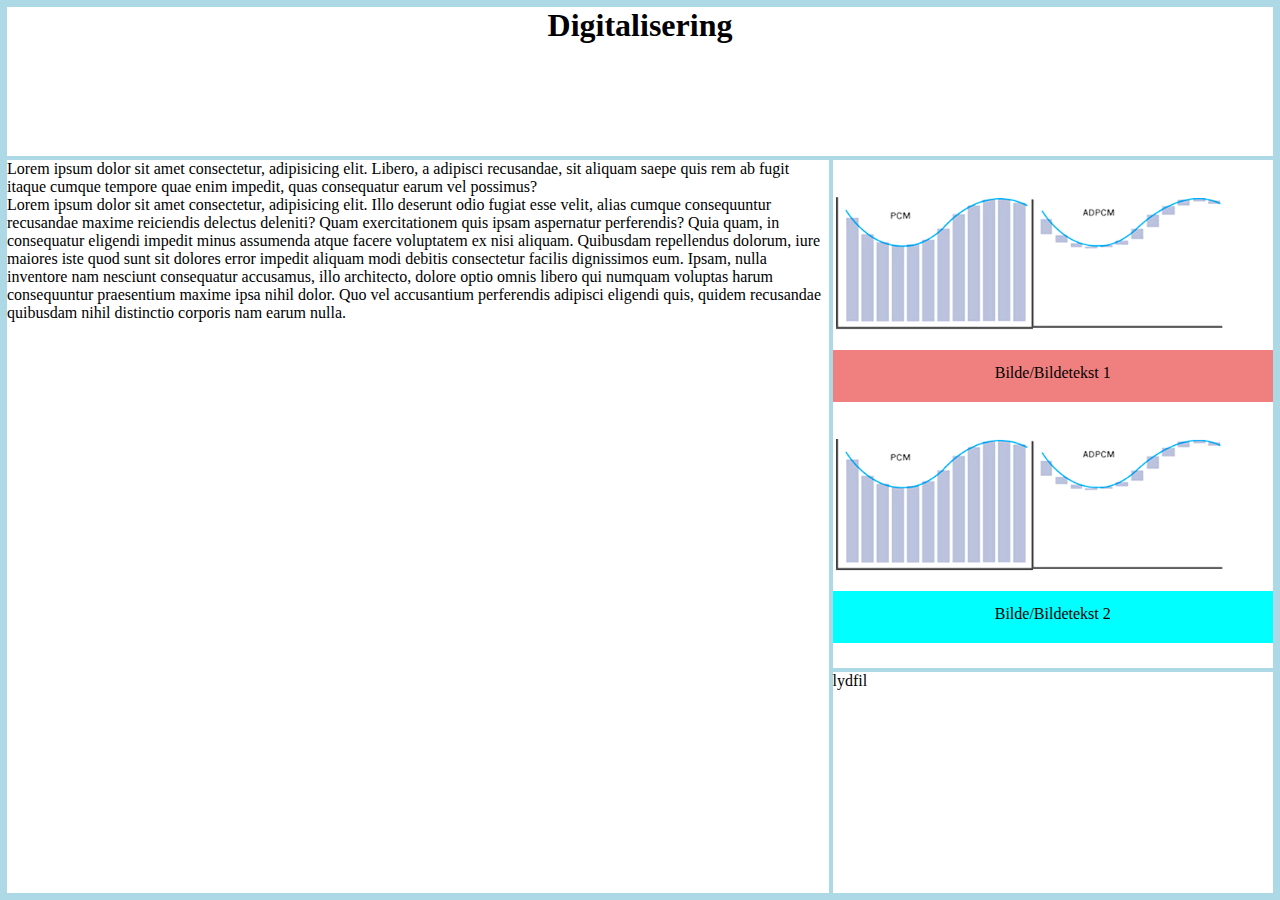
==== digitalisering.html @ ac3e2361 "Digitalisering" ====
<!DOCTYPE html>
<html lang="en">
  <head>
    <meta charset="UTF-8" />
    <meta name="viewport" content="width=device-width, initial-scale=1.0" />
    <title>Digitalisering</title>
    <link rel="stylesheet" href="style.css" />
    <link rel="stylesheet" href="digitaliseringcss.css" />
  </head>
  <body>
    <div class="container">
      <header class="header">
        <h1>Digitalisering</h1>
      </header>
      <main class="main">

        <p>Lorem ipsum dolor sit amet consectetur, adipisicing elit. Libero, a adipisci recusandae, sit aliquam saepe quis rem ab fugit itaque cumque tempore quae enim impedit, quas consequatur earum vel possimus?</p>

        <p>Lorem ipsum dolor sit amet consectetur, adipisicing elit. Illo deserunt odio fugiat esse velit, alias cumque consequuntur recusandae maxime reiciendis delectus deleniti? Quam exercitationem quis ipsam aspernatur perferendis? Quia quam, in consequatur eligendi impedit minus assumenda atque facere voluptatem ex nisi aliquam. Quibusdam repellendus dolorum, iure maiores iste quod sunt sit dolores error impedit aliquam modi debitis consectetur facilis dignissimos eum. Ipsam, nulla inventore nam nesciunt consequatur accusamus, illo architecto, dolore optio omnis libero qui numquam voluptas harum consequuntur praesentium maxime ipsa nihil dolor. Quo vel accusantium perferendis adipisci eligendi quis, quidem recusandae quibusdam nihil distinctio corporis nam earum nulla.</p>
      </main>
      <aside class="aside">
        <div id="div1">
          <img src="bilder/adpcm-kopi.png" alt="" />
          <p>Bilde/Bildetekst 1</p>
        </div>
        <div id="div2">
          <img src="bilder/adpcm-kopi.png" alt="" />
          <p>Bilde/Bildetekst 2</p>
        </div>
        <div id="div3">
          <img src="bilder/adpcm-kopi.png" alt="" />
          <p>Bilde/Bildetekst 3</p>
        </div>
      </aside>
      <sound class="sound">
        <audio src=""></audio>
        <p>lydfil</p>
      </sound>
    </div>
  </body>
</html>
---- style.css ----
* {
    padding: 0;
    margin: 0;
    box-sizing: border-box;
}

img {
    width: 100%;
}

:root {
    --MørkGrønn--: #214E34;
    --Grønn--: #A1CDA8;
    --LysGrønn--: #B5DFCA;
    --VeldigLysGrønn--: #C5E7E2;
    --Blå--: #337CA0;
}

.overskrift {
    background-color: var(--Blå--);
    text-align: center;
    padding: 1px;
    margin: 0;
    font-size: 25px;
}

.container>div{
    border: 1px solid black;
    background-color: aliceblue;
    height: 100px;
}

.container{
    display: grid;
    grid-template-columns: 200px 400px 400px;
    justify-content: center;
    gap: 50px;
    margin-top: 80px;
}

h1{
    text-align: center;
}
---- digitaliseringcss.css ----
body {
    overflow: show;
}
.container {
  display: grid;
  grid-template-columns: 1fr 35%;
  grid-template-rows: 17vh auto 25vh;
  justify-content: center;
  gap: 0px;
  margin-top: 0px;
  height: 100vh;
  border: 5px solid lightblue;
}
.container > * {
  border: 2px solid lightblue;
}
header {
    grid-column: 1 / -1;
}
main {
    grid-column: 1;
    grid-row: span 2;
}
aside {
  display: flex;
  flex-direction: column;
  grid-column: 2;
  overflow-y: auto;
}

aside img {
  width: 100%;
  height: auto;
  object-fit: contain;
  margin-bottom: 10px;
}

.container > .aside p {
  margin-bottom: 20px;
  text-align: center;
}

.container > .sound {

}
#div1 {
  background-color: lightcoral;
}
#div2 {
  background-color: aqua;
}
#div3 {
  background-color: lightblue;
}
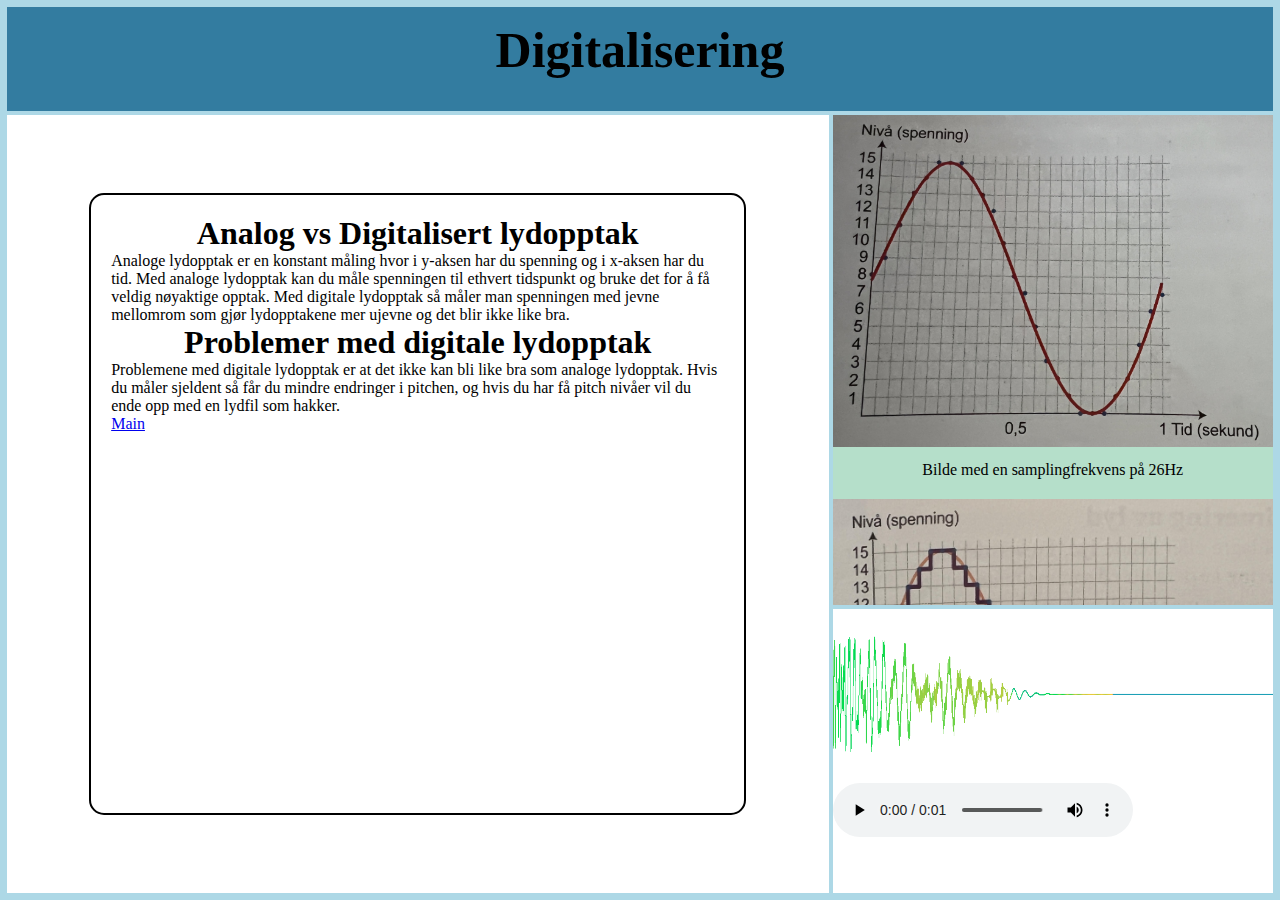
==== commit b9f9cb9a: "Digitalisering" ====
--- a/digitalisering.html
+++ b/digitalisering.html
@@ -9,32 +9,49 @@
   </head>
   <body>
     <div class="container">
-      <header class="header">
+      <header class="header overskrift">
         <h1>Digitalisering</h1>
       </header>
       <main class="main">
-
-        <p>Lorem ipsum dolor sit amet consectetur, adipisicing elit. Libero, a adipisci recusandae, sit aliquam saepe quis rem ab fugit itaque cumque tempore quae enim impedit, quas consequatur earum vel possimus?</p>
-
-        <p>Lorem ipsum dolor sit amet consectetur, adipisicing elit. Illo deserunt odio fugiat esse velit, alias cumque consequuntur recusandae maxime reiciendis delectus deleniti? Quam exercitationem quis ipsam aspernatur perferendis? Quia quam, in consequatur eligendi impedit minus assumenda atque facere voluptatem ex nisi aliquam. Quibusdam repellendus dolorum, iure maiores iste quod sunt sit dolores error impedit aliquam modi debitis consectetur facilis dignissimos eum. Ipsam, nulla inventore nam nesciunt consequatur accusamus, illo architecto, dolore optio omnis libero qui numquam voluptas harum consequuntur praesentium maxime ipsa nihil dolor. Quo vel accusantium perferendis adipisci eligendi quis, quidem recusandae quibusdam nihil distinctio corporis nam earum nulla.</p>
+        <div>
+          <section>
+            <h1>Analog vs Digitalisert lydopptak</h1>
+            <p>
+              Analoge lydopptak er en konstant måling hvor i y-aksen har du
+              spenning og i x-aksen har du tid. Med analoge lydopptak kan du
+              måle spenningen til ethvert tidspunkt og bruke det for å få veldig
+              nøyaktige opptak. Med digitale lydopptak så måler man spenningen
+              med jevne mellomrom som gjør lydopptakene mer ujevne og det blir
+              ikke like bra.
+            </p>
+          </section>
+          <section>
+            <h1>Problemer med digitale lydopptak</h1>
+            <p>
+              Problemene med digitale lydopptak er at det ikke kan bli like bra
+              som analoge lydopptak. Hvis du måler sjeldent så får du mindre
+              endringer i pitchen, og hvis du har få pitch nivåer vil du ende
+              opp med en lydfil som hakker.
+            </p>
+          </section>
+          <p>
+            <a href="index.html">Main</a>
+          </p>
+        </div>
       </main>
       <aside class="aside">
         <div id="div1">
-          <img src="bilder/adpcm-kopi.png" alt="" />
-          <p>Bilde/Bildetekst 1</p>
+          <img src="bilder/DigitaliseringBilde1.jpg" alt="" />
+          <p>Bilde med en samplingfrekvens på 26Hz</p>
         </div>
         <div id="div2">
-          <img src="bilder/adpcm-kopi.png" alt="" />
-          <p>Bilde/Bildetekst 2</p>
-        </div>
-        <div id="div3">
-          <img src="bilder/adpcm-kopi.png" alt="" />
-          <p>Bilde/Bildetekst 3</p>
+          <img src="bilder/DigitaliseringBilde2.jpg" alt="" />
+          <p>Bilde med lav samplingfrekvens og få spenningsnivåer</p>
         </div>
       </aside>
       <sound class="sound">
-        <audio src=""></audio>
-        <p>lydfil</p>
+        <img src="bilder/DigitaliseringLyd.png" alt="" />
+        <audio src="Lydfiler/DigitaliseringSoundFile.mp3" controls></audio>
       </sound>
     </div>
   </body>
--- a/digitaliseringcss.css
+++ b/digitaliseringcss.css
@@ -4,7 +4,7 @@
 .container {
   display: grid;
   grid-template-columns: 1fr 35%;
-  grid-template-rows: 17vh auto 25vh;
+  grid-template-rows: 12vh auto 32vh repeat(2, auto);
   justify-content: center;
   gap: 0px;
   margin-top: 0px;
@@ -16,10 +16,25 @@
 }
 header {
     grid-column: 1 / -1;
+    text-align: center;
+    background-color: var(--Blå--);
+}
+header h1 {
+  margin: 1%;
 }
 main {
     grid-column: 1;
     grid-row: span 2;
+    display: flex;
+    align-items: center;
+    justify-content: center;
+}
+main div {
+  border: solid 2px black;
+  height: 80%;
+  width: 80%;
+  border-radius: 15px;
+  padding: 20px;
 }
 aside {
   display: flex;
@@ -39,16 +54,14 @@
   margin-bottom: 20px;
   text-align: center;
 }
+#div1, 
+#div2 {
+  background-color: var(--LysGrønn--);
+}
 
-.container > .sound {
-
-}
-#div1 {
-  background-color: lightcoral;
-}
-#div2 {
-  background-color: aqua;
-}
-#div3 {
-  background-color: lightblue;
-}
+@media (width<600px) {
+  body > .container {
+    grid-template-columns: 1fr !important;
+    
+  }
+}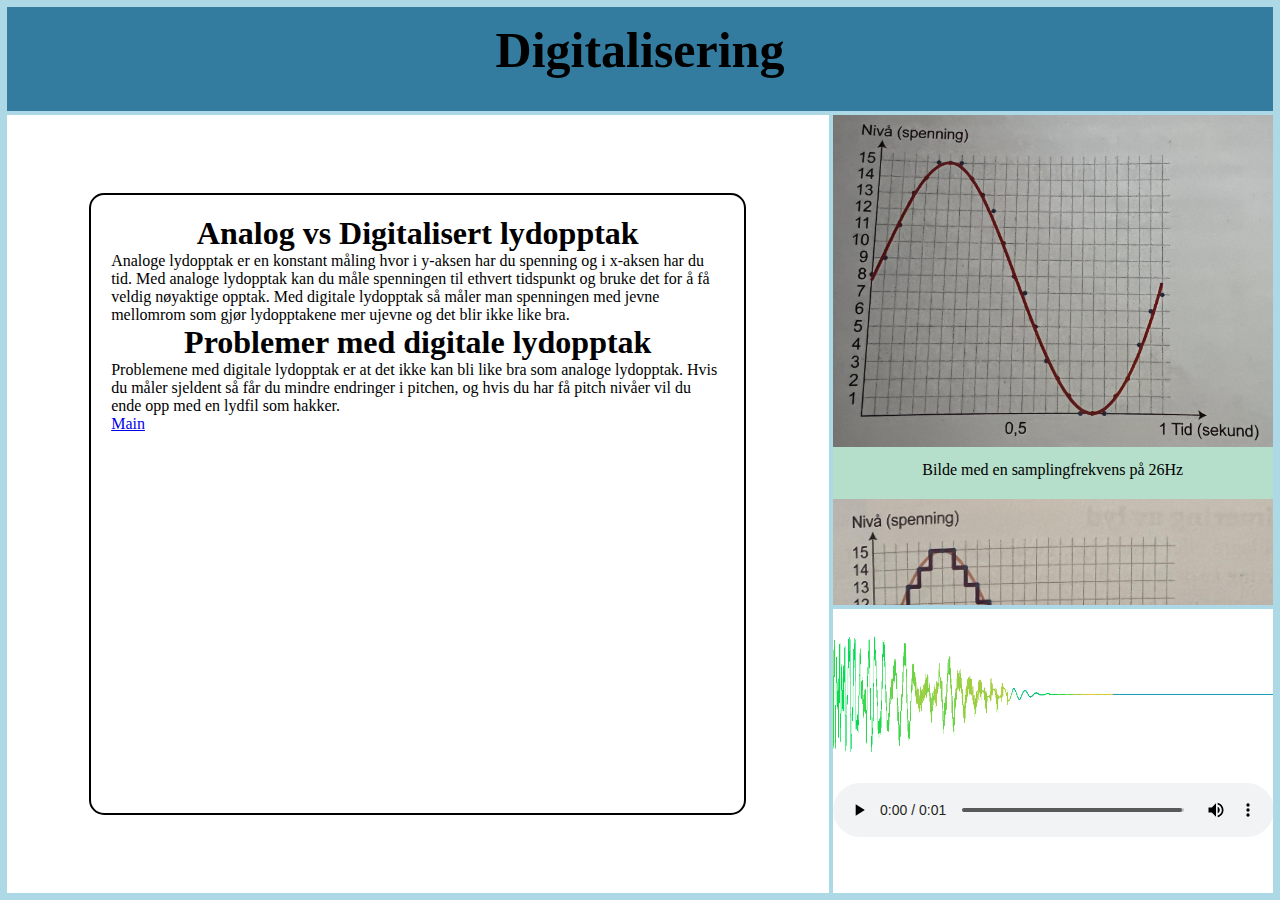
==== commit d85d1653: "Endring i navn" ====
--- a/digitalisering.html
+++ b/digitalisering.html
@@ -5,7 +5,7 @@
     <meta name="viewport" content="width=device-width, initial-scale=1.0" />
     <title>Digitalisering</title>
     <link rel="stylesheet" href="style.css" />
-    <link rel="stylesheet" href="digitaliseringcss.css" />
+    <link rel="stylesheet" href="infosider.css" />
   </head>
   <body>
     <div class="container">
--- a/infosider.css
+++ b/infosider.css
@@ -0,0 +1,80 @@
+body {
+  overflow: show;
+}
+.container {
+  display: grid;
+  grid-template-columns: 1fr 35%;
+  grid-template-rows: 12vh auto 32vh repeat(2, auto);
+  justify-content: center;
+  gap: 0px;
+  margin-top: 0px;
+  height: 100vh;
+  border: 5px solid lightblue;
+}
+.container > * {
+  border: 2px solid lightblue;
+}
+header {
+  grid-column: 1 / -1;
+  text-align: center;
+  background-color: var(--Blå--);
+}
+header h1 {
+  margin: 1%;
+}
+main {
+  grid-column: 1;
+  grid-row: span 2;
+  display: flex;
+  align-items: center;
+  justify-content: center;
+}
+main div {
+  border: solid 2px black;
+  height: 80%;
+  width: 80%;
+  border-radius: 15px;
+  padding: 20px;
+  margin: 5px;
+}
+aside {
+  display: flex;
+  flex-direction: column;
+  grid-column: 2;
+  overflow-y: auto;
+}
+
+aside img {
+  width: 100%;
+  height: auto;
+  object-fit: contain;
+  margin-bottom: 10px;
+}
+
+.container > .aside p {
+  margin-bottom: 20px;
+  text-align: center;
+}
+audio {
+  width: 100%;
+}
+#div1,
+#div2 {
+  background-color: var(--LysGrønn--);
+}
+
+@media (width<800px) {
+  body > .container {
+    grid-template-columns: 1fr !important;
+    grid-template-rows: auto auto auto 1fr;
+    height: auto;
+  }
+  aside {
+    grid-column: 1;
+    grid-row: span 2;
+  }
+  main div {
+    height: fit-content;
+    width: fit-content;
+  }
+}
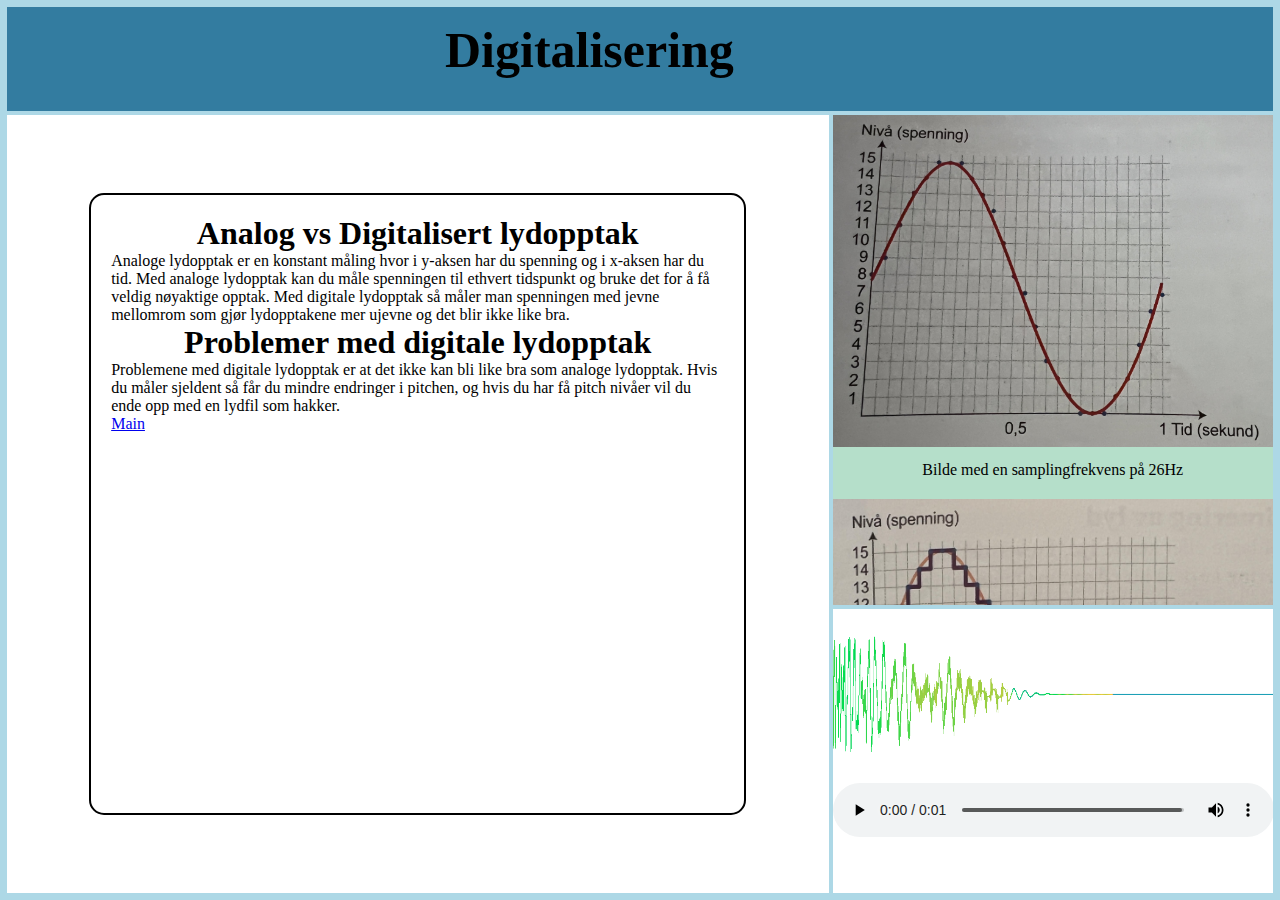
==== commit 17a8a012: "infosider og digitalisering" ====
--- a/digitalisering.html
+++ b/digitalisering.html
@@ -10,6 +10,7 @@
   <body>
     <div class="container">
       <header class="header overskrift">
+        <a href="index.html"><img src="bilder/" alt=""></a>
         <h1>Digitalisering</h1>
       </header>
       <main class="main">
--- a/infosider.css
+++ b/infosider.css
@@ -15,12 +15,20 @@
   border: 2px solid lightblue;
 }
 header {
+  display: flex;
   grid-column: 1 / -1;
   text-align: center;
   background-color: var(--Blå--);
 }
+header img {
+  margin-top: 30%;
+  margin-left: 30%;
+  width: 50px;
+  height 50px;
+}
 header h1 {
   margin: 1%;
+  width: 90%;
 }
 main {
   grid-column: 1;
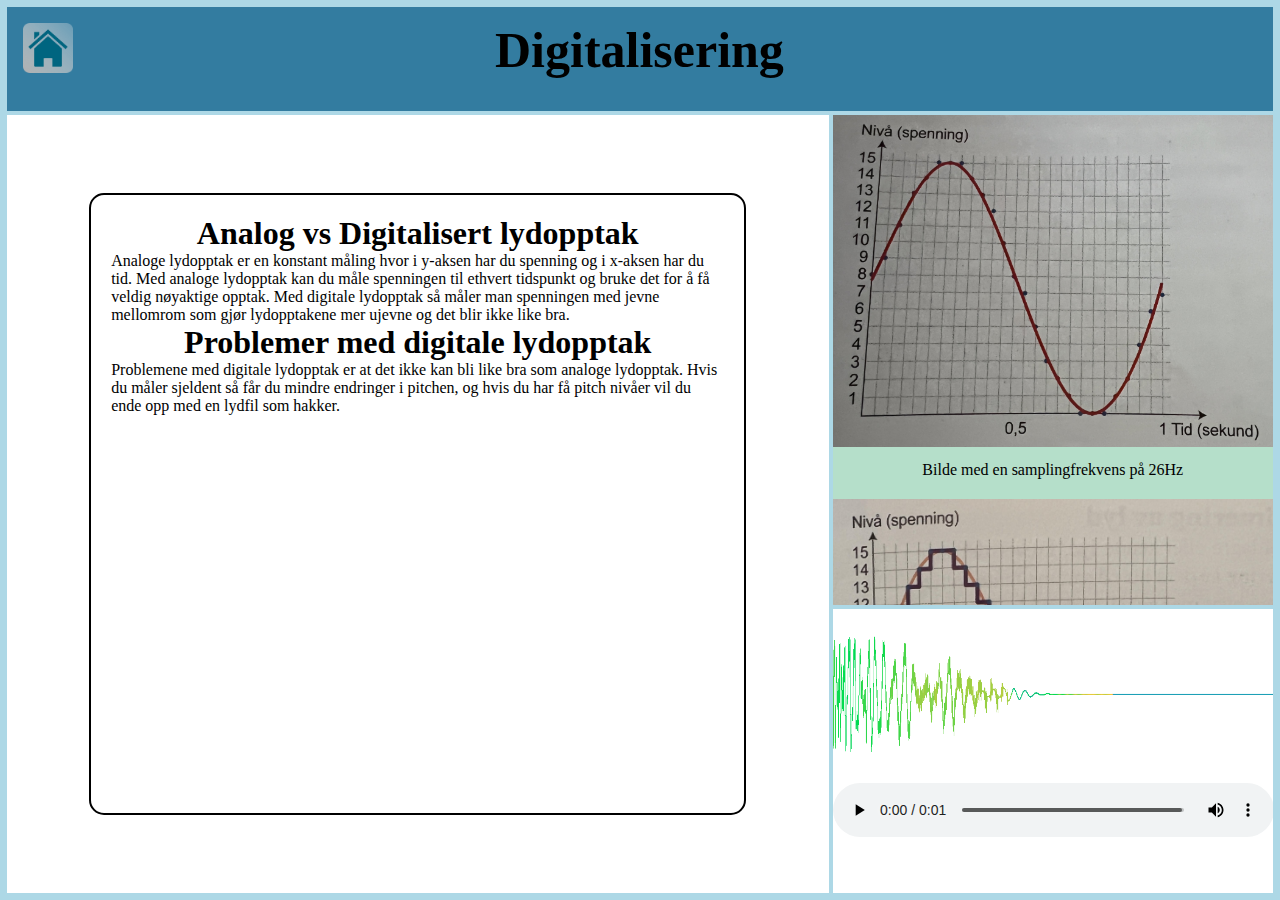
==== commit 5bd1548d: "Update digitalisering.html" ====
--- a/digitalisering.html
+++ b/digitalisering.html
@@ -10,7 +10,7 @@
   <body>
     <div class="container">
       <header class="header overskrift">
-        <a href="index.html"><img src="bilder/" alt=""></a>
+        <a href="index.html"><img src="bilder/hjem.png" alt="" /></a>
         <h1>Digitalisering</h1>
       </header>
       <main class="main">
@@ -35,9 +35,6 @@
               opp med en lydfil som hakker.
             </p>
           </section>
-          <p>
-            <a href="index.html">Main</a>
-          </p>
         </div>
       </main>
       <aside class="aside">
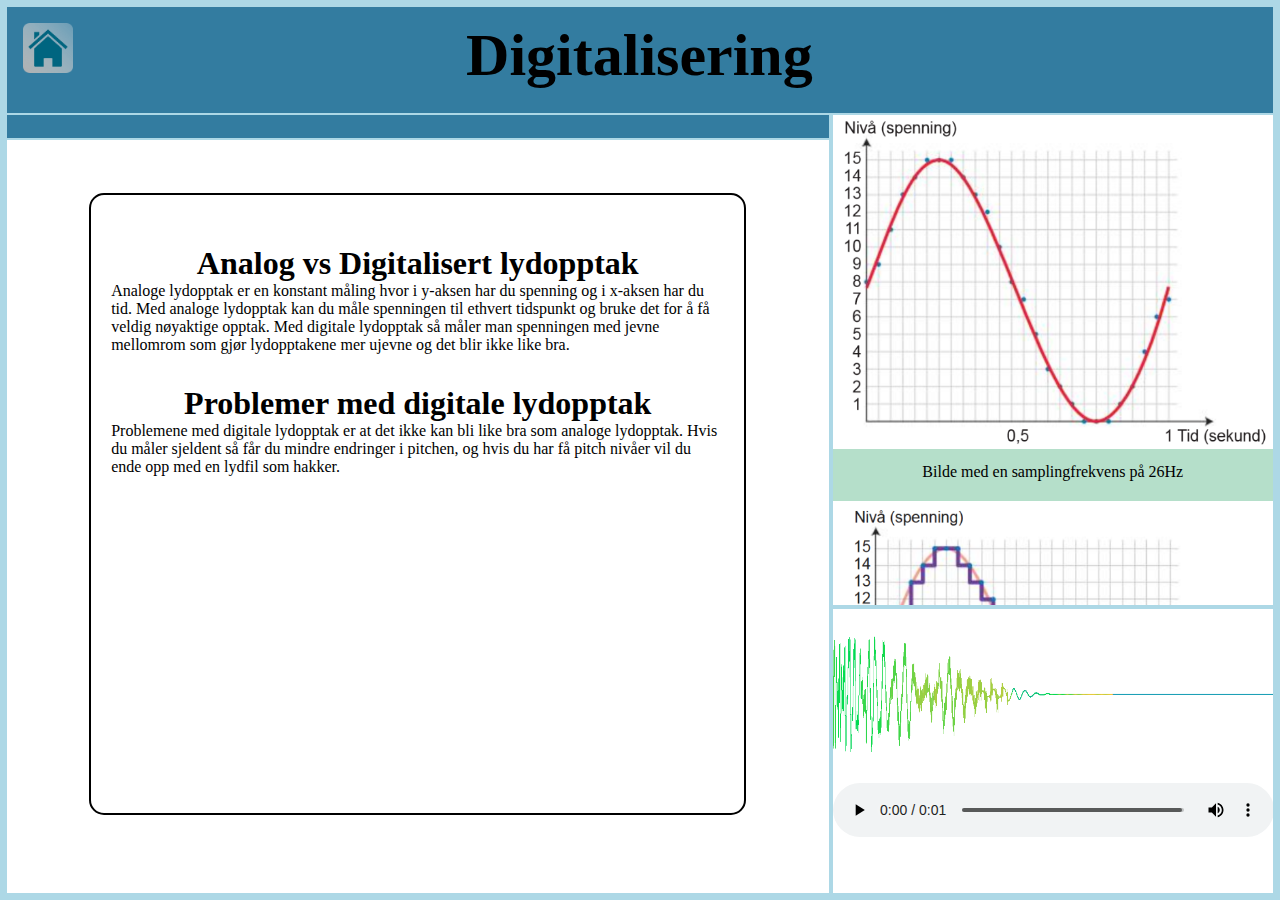
==== commit ce695be1: "Bedre bilder" ====
--- a/digitalisering.html
+++ b/digitalisering.html
@@ -39,11 +39,11 @@
       </main>
       <aside class="aside">
         <div id="div1">
-          <img src="bilder/DigitaliseringBilde1.jpg" alt="" />
+          <img src="bilder/DigitaliseringBilde1v2.png" alt="" />
           <p>Bilde med en samplingfrekvens på 26Hz</p>
         </div>
         <div id="div2">
-          <img src="bilder/DigitaliseringBilde2.jpg" alt="" />
+          <img src="bilder/DigitaliseringBilde2v2.png" alt="" />
           <p>Bilde med lav samplingfrekvens og få spenningsnivåer</p>
         </div>
       </aside>
--- a/style.css
+++ b/style.css
@@ -21,7 +21,9 @@
     text-align: center;
     padding: 1px;
     margin: 0;
-    font-size: 25px;
+    font-size: 30px;
+    font-family: serif;
+    height: 15vh;
 }
 
 .container>div{
--- a/infosider.css
+++ b/infosider.css
@@ -24,7 +24,7 @@
   margin-top: 30%;
   margin-left: 30%;
   width: 50px;
-  height 50px;
+  height: 50px;
 }
 header h1 {
   margin: 1%;
@@ -44,6 +44,10 @@
   border-radius: 15px;
   padding: 20px;
   margin: 5px;
+}
+main section {
+  margin-top: 5%;
+  margin-bottom: 5%;
 }
 aside {
   display: flex;
@@ -71,6 +75,10 @@
   background-color: var(--LysGrønn--);
 }
 
+#aside_opptak {
+  grid-row: span 2;
+}
+
 @media (width<800px) {
   body > .container {
     grid-template-columns: 1fr !important;
@@ -78,11 +86,24 @@
     height: auto;
   }
   aside {
+    display: flex;
+    flex-direction: row;
     grid-column: 1;
     grid-row: span 2;
+    background-color: var(--LysGrønn--);
+  }
+  aside div {
+  width: 50%;
+  margin: 2px;
   }
   main div {
     height: fit-content;
     width: fit-content;
   }
+  header img {
+    margin-top: 23%;
+    margin-left: 20%;
+    width: 45px;
+    height: 45px;
+  }
 }
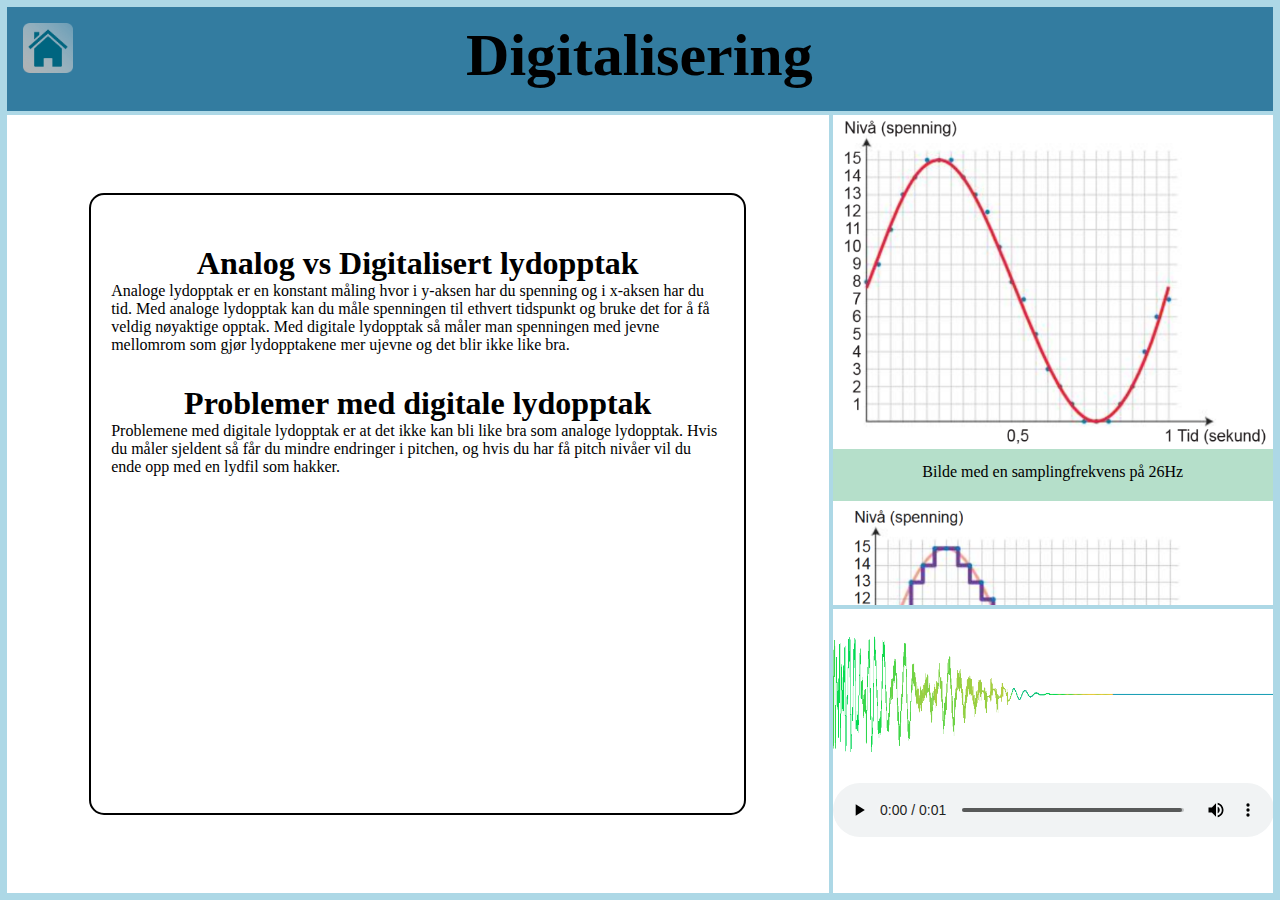
==== commit 7a12bc4a: "bakrunndsgiffer" ====
--- a/digitalisering.html
+++ b/digitalisering.html
@@ -13,7 +13,7 @@
         <a href="index.html"><img src="bilder/hjem.png" alt="" /></a>
         <h1>Digitalisering</h1>
       </header>
-      <main class="main">
+      <main class="main digitaliseringbakrunn">
         <div>
           <section>
             <h1>Analog vs Digitalisert lydopptak</h1>
--- a/style.css
+++ b/style.css
@@ -23,7 +23,6 @@
     margin: 0;
     font-size: 30px;
     font-family: serif;
-    height: 15vh;
 }
 
 .container>div{
--- a/infosider.css
+++ b/infosider.css
@@ -1,6 +1,7 @@
 body {
   overflow: show;
 }
+
 .container {
   display: grid;
   grid-template-columns: 1fr 35%;
@@ -11,32 +12,48 @@
   height: 100vh;
   border: 5px solid lightblue;
 }
-.container > * {
+
+.container>* {
   border: 2px solid lightblue;
 }
+
 header {
   display: flex;
   grid-column: 1 / -1;
   text-align: center;
   background-color: var(--Blå--);
 }
+
 header img {
   margin-top: 30%;
   margin-left: 30%;
   width: 50px;
   height: 50px;
 }
+
 header h1 {
   margin: 1%;
   width: 90%;
 }
+
+.opptakbakrunn, .komprimeringbakrunn{
+  background-image: url(bilder/200w.gif);
+}
+.digitaliseringbakrunn{ 
+  background-image: url(bilder/musical-notes-animation-download-in-lottie-json-gif-static-svg-file-formats--music-note-tone-melody-pack-entertainment-animations-4657366.gif);
+}
+
 main {
   grid-column: 1;
   grid-row: span 2;
   display: flex;
   align-items: center;
   justify-content: center;
+  background-size: cover;
+  background-repeat: no-repeat;
+  background-position: center;
 }
+
 main div {
   border: solid 2px black;
   height: 80%;
@@ -45,10 +62,12 @@
   padding: 20px;
   margin: 5px;
 }
+
 main section {
   margin-top: 5%;
   margin-bottom: 5%;
 }
+
 aside {
   display: flex;
   flex-direction: column;
@@ -63,13 +82,15 @@
   margin-bottom: 10px;
 }
 
-.container > .aside p {
+.container>.aside p {
   margin-bottom: 20px;
   text-align: center;
 }
+
 audio {
   width: 100%;
 }
+
 #div1,
 #div2 {
   background-color: var(--LysGrønn--);
@@ -80,11 +101,12 @@
 }
 
 @media (width<800px) {
-  body > .container {
+  body>.container {
     grid-template-columns: 1fr !important;
     grid-template-rows: auto auto auto 1fr;
     height: auto;
   }
+
   aside {
     display: flex;
     flex-direction: row;
@@ -92,18 +114,21 @@
     grid-row: span 2;
     background-color: var(--LysGrønn--);
   }
+
   aside div {
-  width: 50%;
-  margin: 2px;
+    width: 50%;
+    margin: 2px;
   }
+
   main div {
     height: fit-content;
     width: fit-content;
   }
+
   header img {
     margin-top: 23%;
     margin-left: 20%;
     width: 45px;
     height: 45px;
   }
-}
+}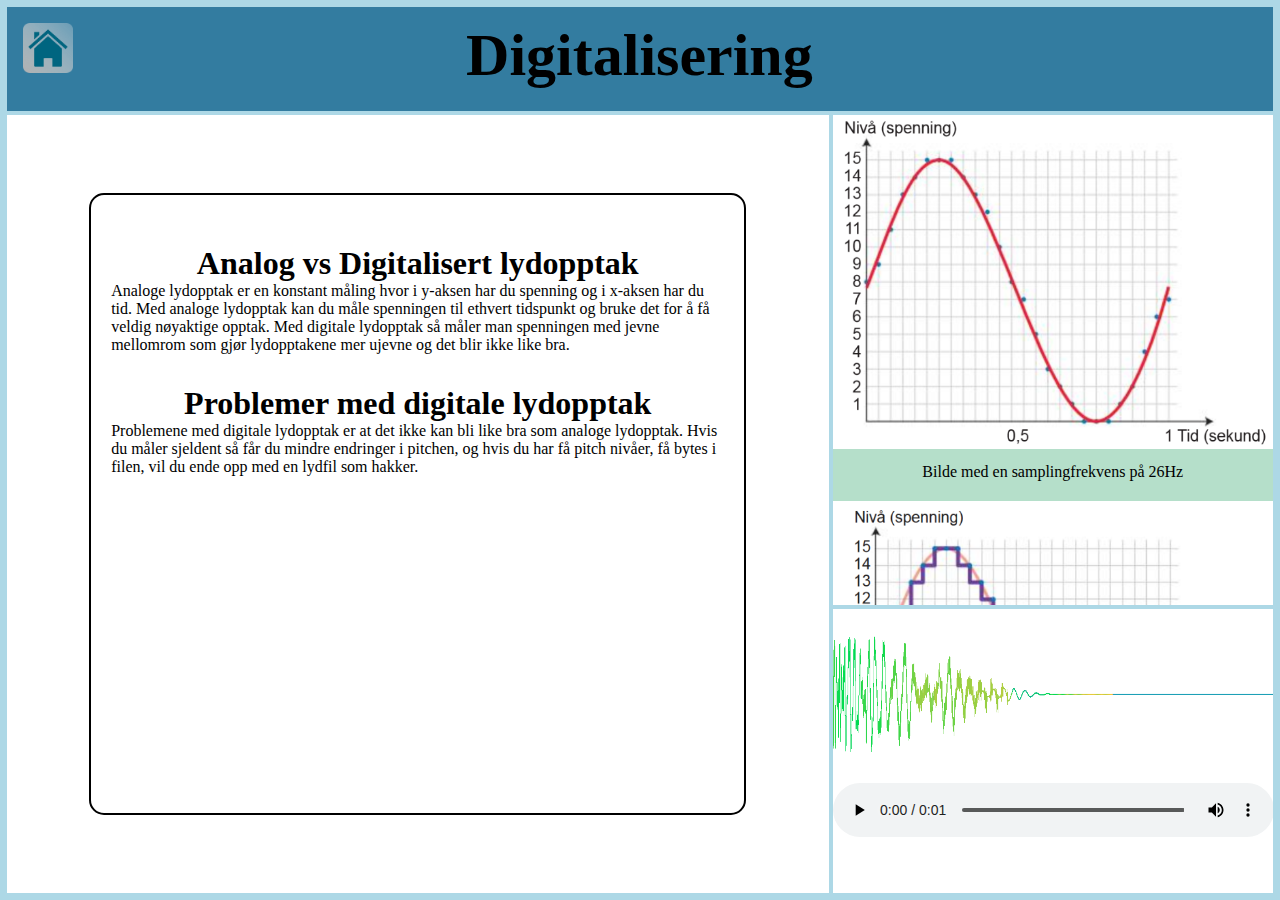
==== commit d6541a58: "Update digitalisering.html" ====
--- a/digitalisering.html
+++ b/digitalisering.html
@@ -31,8 +31,8 @@
             <p>
               Problemene med digitale lydopptak er at det ikke kan bli like bra
               som analoge lydopptak. Hvis du måler sjeldent så får du mindre
-              endringer i pitchen, og hvis du har få pitch nivåer vil du ende
-              opp med en lydfil som hakker.
+              endringer i pitchen, og hvis du har få pitch nivåer, få bytes i
+              filen, vil du ende opp med en lydfil som hakker.
             </p>
           </section>
         </div>
--- a/infosider.css
+++ b/infosider.css
@@ -7,8 +7,8 @@
   grid-template-columns: 1fr 35%;
   grid-template-rows: 12vh auto 32vh repeat(2, auto);
   justify-content: center;
-  gap: 0px;
-  margin-top: 0px;
+  gap: 0;
+  margin-top: 0;
   height: 100vh;
   border: 5px solid lightblue;
 }
@@ -36,12 +36,15 @@
   width: 90%;
 }
 
-.opptakbakrunn, .komprimeringbakrunn{
+/*
+.opptakbakrunn,
+.komprimeringbakrunn {
   background-image: url(bilder/200w.gif);
 }
-.digitaliseringbakrunn{ 
+
+.digitaliseringbakrunn {
   background-image: url(bilder/musical-notes-animation-download-in-lottie-json-gif-static-svg-file-formats--music-note-tone-melody-pack-entertainment-animations-4657366.gif);
-}
+}*/
 
 main {
   grid-column: 1;
@@ -76,9 +79,6 @@
 }
 
 aside img {
-  width: 100%;
-  height: auto;
-  object-fit: contain;
   margin-bottom: 10px;
 }
 
@@ -96,7 +96,7 @@
   background-color: var(--LysGrønn--);
 }
 
-#aside_opptak {
+#aside_opptak_komp {
   grid-row: span 2;
 }
 
@@ -126,9 +126,21 @@
   }
 
   header img {
-    margin-top: 23%;
+    margin-top: 44%;
     margin-left: 20%;
     width: 45px;
     height: 45px;
   }
-}+}
+
+
+
+
+
+
+
+
+
+
+
+
